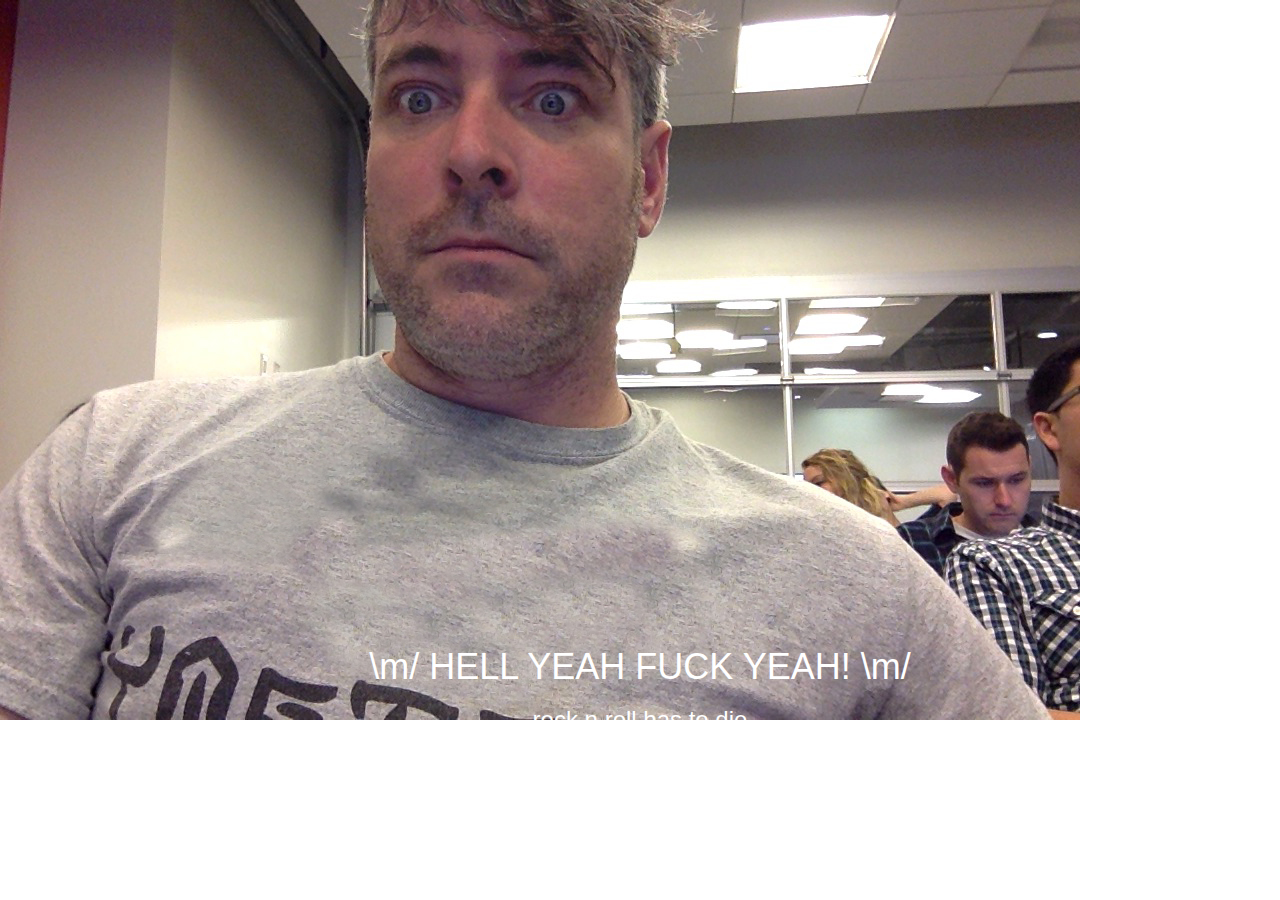
==== index.html @ 11564094 "Initial commit" ====
<!DOCTYPE html>
<html>
	<head>
		<title>Landing Page</title>
		<link rel="stylesheet" type="text/css" href="style.css"/>
		<link rel="stylesheet" href="https://maxcdn.bootstrapcdn.com/bootstrap/3.2.0/css/bootstrap.min.css">
	</head>

	<body>
		<div class="container">
			<div class="row">
				<div class="col-md-12">
					<div class="intro-message">
						<h1>
							\m/  HELL YEAH FUCK YEAH!  \m/
						</h1>
						<h3>
							rock n roll has to die
						</h3>
					</div>
				</div>
			</div>
		</div>

	

	</body>

</html>
---- style.css ----
.intro-message {
	text-align: center;
	padding-top: 55%;
	padding-bottom: 10%;
	color: #fff;
}
body {
	background: url(intro_bg2.jpg) no-repeat;
}
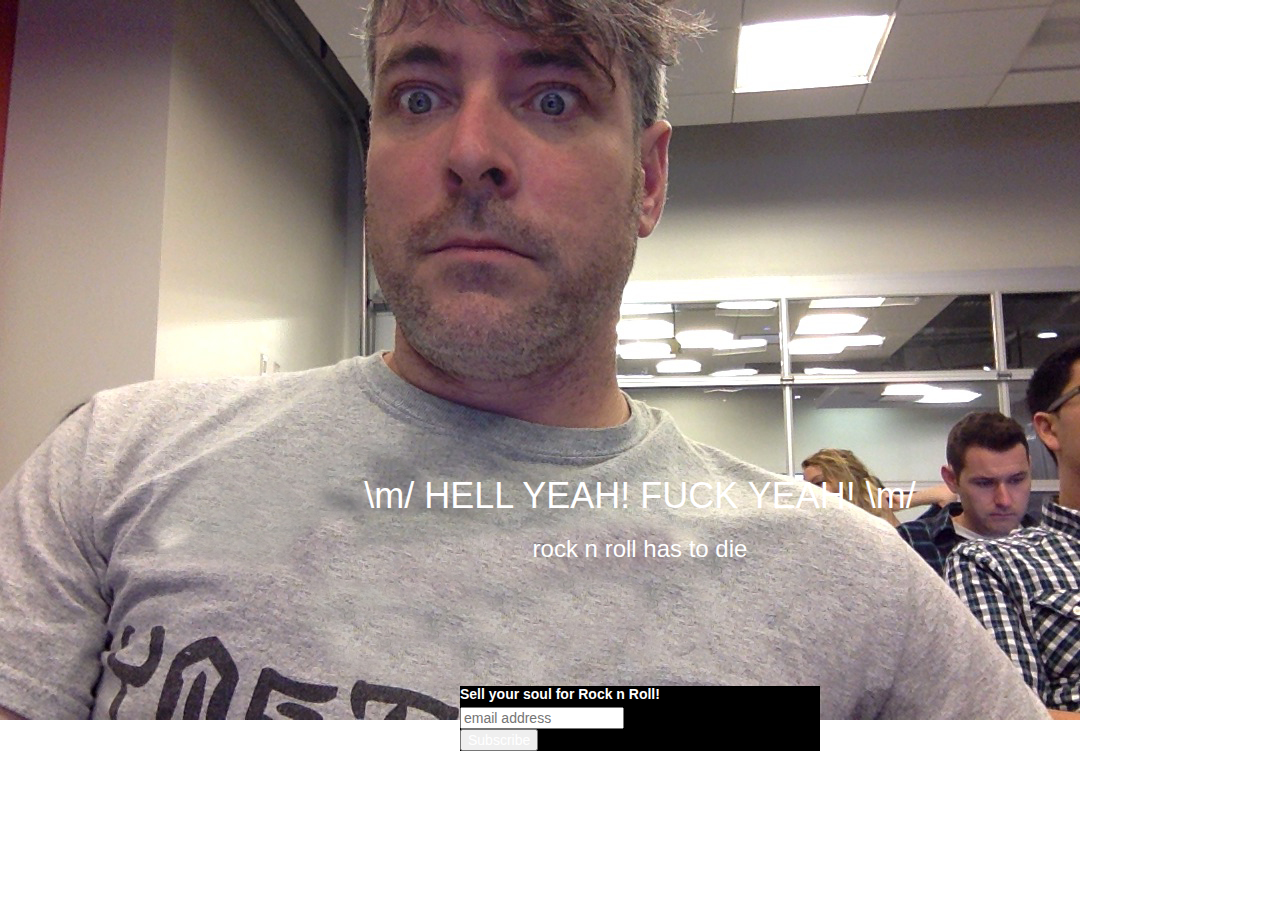
==== commit fbee6d63: "H1 Change" ====
--- a/index.html
+++ b/index.html
@@ -12,11 +12,39 @@
 				<div class="col-md-12">
 					<div class="intro-message">
 						<h1>
-							\m/  HELL YEAH FUCK YEAH!  \m/
+							\m/  HELL YEAH! FUCK YEAH!  \m/
 						</h1>
 						<h3>
 							rock n roll has to die
 						</h3>
+					</div>
+				</div>
+			</div>
+			<div class="row">
+				<div class="col-md-4 col-md-offset-4">
+					<div class="singup-form">
+
+<!-- Begin MailChimp Signup Form -->
+<link href="//cdn-images.mailchimp.com/embedcode/slim-081711.css" rel="stylesheet" type="text/css">
+<style type="text/css">
+	#mc_embed_signup{background:#000; clear:left; font:14px Helvetica,Arial,sans-serif; }
+	/* Add your own MailChimp form style overrides in your site stylesheet or in this style block.
+	   We recommend moving this block and the preceding CSS link to the HEAD of your HTML file. */
+</style>
+<div id="mc_embed_signup">
+<form action="//patronsaintpictures.us9.list-manage.com/subscribe/post?u=95b855ea7146866e6e71f2170&amp;id=4761222529" method="post" id="mc-embedded-subscribe-form" name="mc-embedded-subscribe-form" class="validate" target="_blank" novalidate>
+    <div id="mc_embed_signup_scroll">
+	<label for="mce-EMAIL">Sell your soul for Rock n Roll!</label>
+	<input type="email" value="" name="EMAIL" class="email" id="mce-EMAIL" placeholder="email address" required>
+    <!-- real people should not fill this in and expect good things - do not remove this or risk form bot signups-->
+    <div style="position: absolute; left: -5000px;"><input type="text" name="b_95b855ea7146866e6e71f2170_4761222529" tabindex="-1" value=""></div>
+    <div class="clear"><input type="submit" value="Subscribe" name="subscribe" id="mc-embedded-subscribe" class="button"></div>
+    </div>
+</form>
+</div>
+
+<!--End mc_embed_signup-->
+
 					</div>
 				</div>
 			</div>
--- a/style.css
+++ b/style.css
@@ -1,9 +1,11 @@
 .intro-message {
 	text-align: center;
-	padding-top: 55%;
+	padding-top: 40%;
 	padding-bottom: 10%;
 	color: #fff;
 }
 body {
 	background: url(intro_bg2.jpg) no-repeat;
 }
+.singup-form { color: #fff;
+}
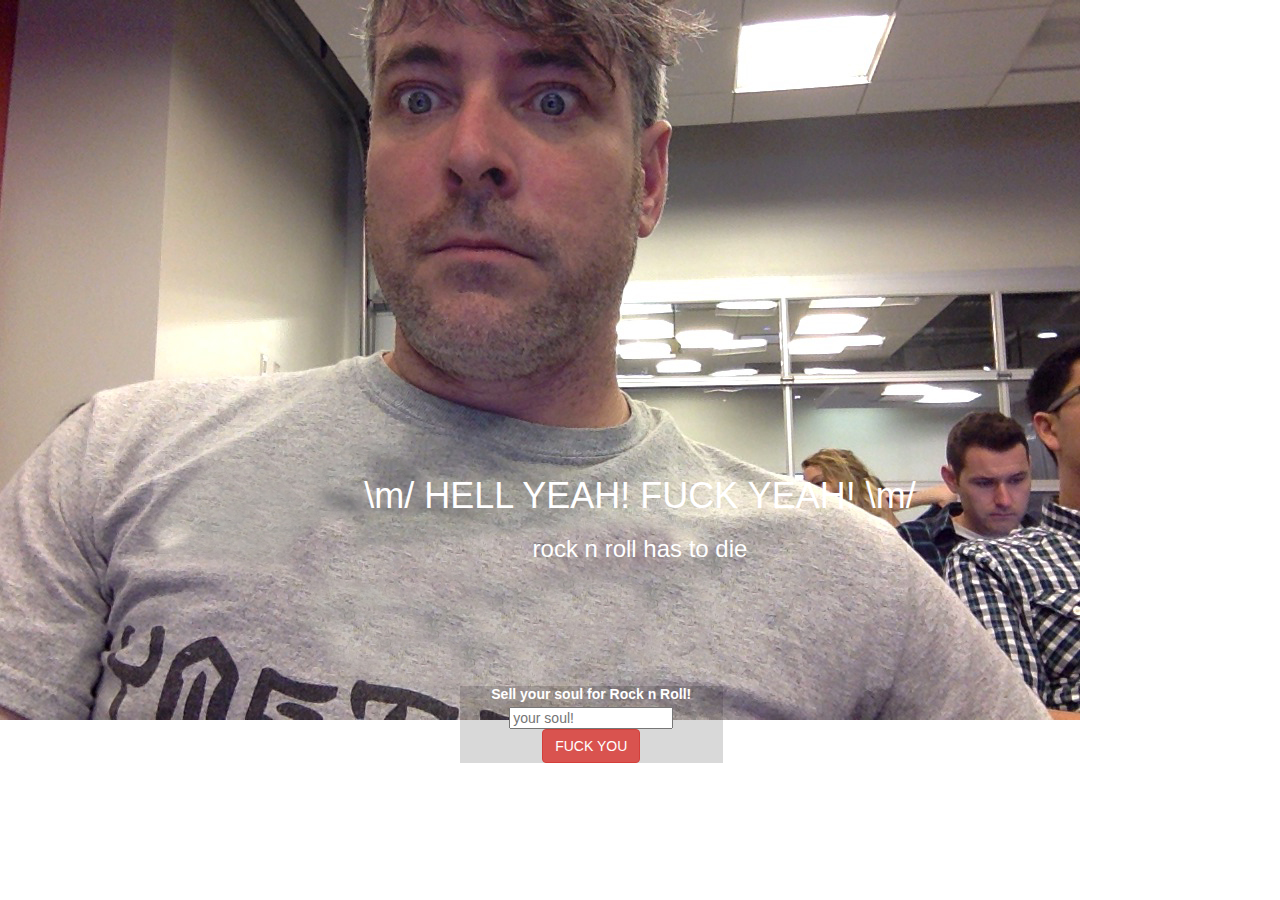
==== commit e22ab83b: "Awesome Stuff" ====
--- a/index.html
+++ b/index.html
@@ -21,13 +21,13 @@
 				</div>
 			</div>
 			<div class="row">
-				<div class="col-md-4 col-md-offset-4">
+				<div class="col-md-3 col-md-offset-4">
 					<div class="singup-form">
 
 <!-- Begin MailChimp Signup Form -->
 <link href="//cdn-images.mailchimp.com/embedcode/slim-081711.css" rel="stylesheet" type="text/css">
 <style type="text/css">
-	#mc_embed_signup{background:#000; clear:left; font:14px Helvetica,Arial,sans-serif; }
+	#mc_embed_signup{background: rgba(0, 0, 0, 0.15); clear:left; font:14px Helvetica,Arial,sans-serif; }
 	/* Add your own MailChimp form style overrides in your site stylesheet or in this style block.
 	   We recommend moving this block and the preceding CSS link to the HEAD of your HTML file. */
 </style>
@@ -35,10 +35,10 @@
 <form action="//patronsaintpictures.us9.list-manage.com/subscribe/post?u=95b855ea7146866e6e71f2170&amp;id=4761222529" method="post" id="mc-embedded-subscribe-form" name="mc-embedded-subscribe-form" class="validate" target="_blank" novalidate>
     <div id="mc_embed_signup_scroll">
 	<label for="mce-EMAIL">Sell your soul for Rock n Roll!</label>
-	<input type="email" value="" name="EMAIL" class="email" id="mce-EMAIL" placeholder="email address" required>
+	<input type="email" value="" name="EMAIL" class="email" id="mce-EMAIL" placeholder="your soul!" required>
     <!-- real people should not fill this in and expect good things - do not remove this or risk form bot signups-->
     <div style="position: absolute; left: -5000px;"><input type="text" name="b_95b855ea7146866e6e71f2170_4761222529" tabindex="-1" value=""></div>
-    <div class="clear"><input type="submit" value="Subscribe" name="subscribe" id="mc-embedded-subscribe" class="button"></div>
+    <div class="clear"><input type="submit" value="FUCK YOU" name="subscribe" id="mc-embedded-subscribe" class="btn btn-danger"></div>
     </div>
 </form>
 </div>
--- a/style.css
+++ b/style.css
@@ -7,5 +7,7 @@
 body {
 	background: url(intro_bg2.jpg) no-repeat;
 }
-.singup-form { color: #fff;
+.singup-form { 
+	color: #fff;
+	text-align: center;
 }
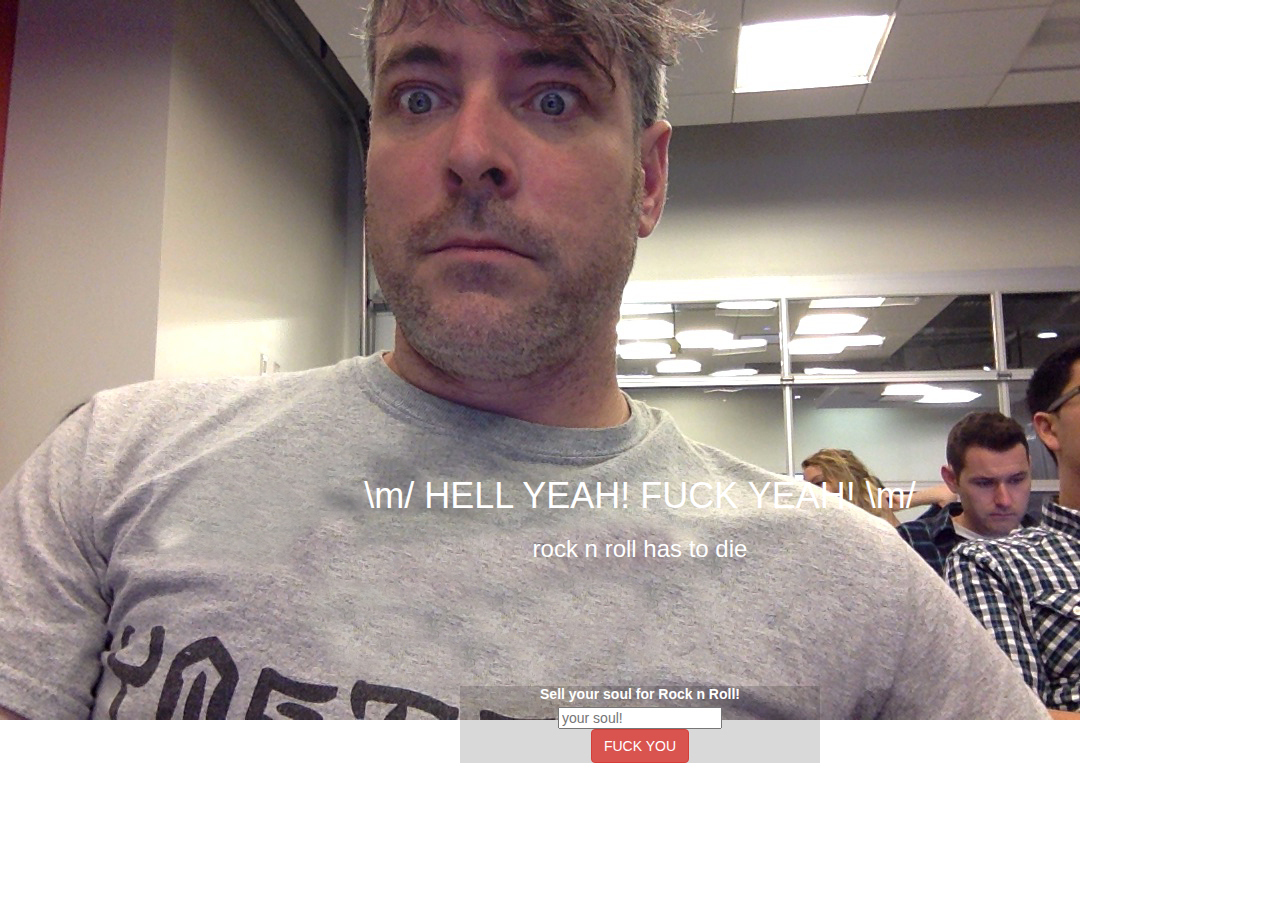
==== commit c448d4e6: "email column" ====
--- a/index.html
+++ b/index.html
@@ -21,7 +21,7 @@
 				</div>
 			</div>
 			<div class="row">
-				<div class="col-md-3 col-md-offset-4">
+				<div class="col-md-4 col-md-offset-4">
 					<div class="singup-form">
 
 <!-- Begin MailChimp Signup Form -->
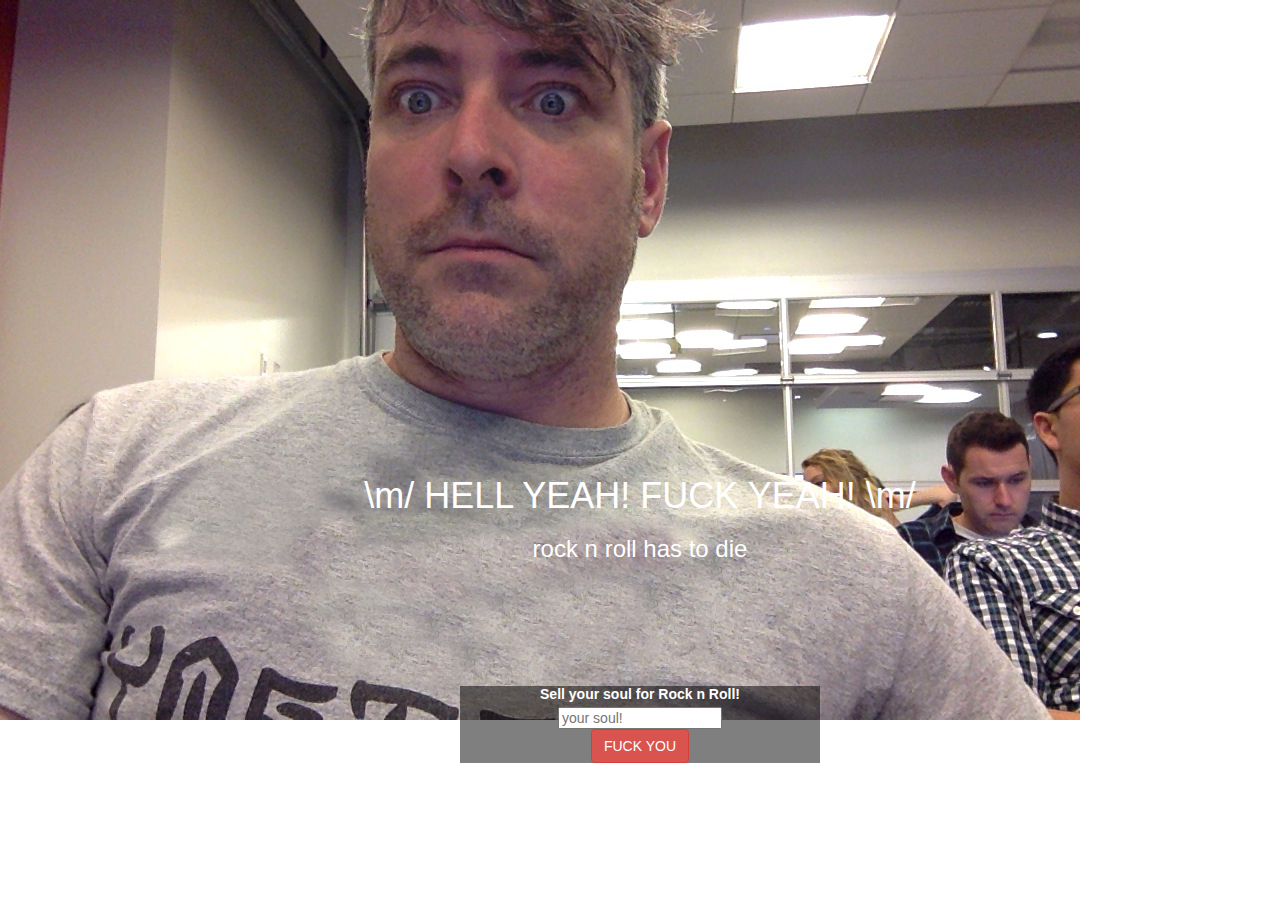
==== commit bb306050: "alpha change" ====
--- a/index.html
+++ b/index.html
@@ -27,7 +27,7 @@
 <!-- Begin MailChimp Signup Form -->
 <link href="//cdn-images.mailchimp.com/embedcode/slim-081711.css" rel="stylesheet" type="text/css">
 <style type="text/css">
-	#mc_embed_signup{background: rgba(0, 0, 0, 0.15); clear:left; font:14px Helvetica,Arial,sans-serif; }
+	#mc_embed_signup{background: rgba(0, 0, 0, 0.50); clear:left; font:14px Helvetica,Arial,sans-serif; }
 	/* Add your own MailChimp form style overrides in your site stylesheet or in this style block.
 	   We recommend moving this block and the preceding CSS link to the HEAD of your HTML file. */
 </style>
--- a/style.css
+++ b/style.css
@@ -11,3 +11,6 @@
 	color: #fff;
 	text-align: center;
 }
+.email {
+	color: #000;
+}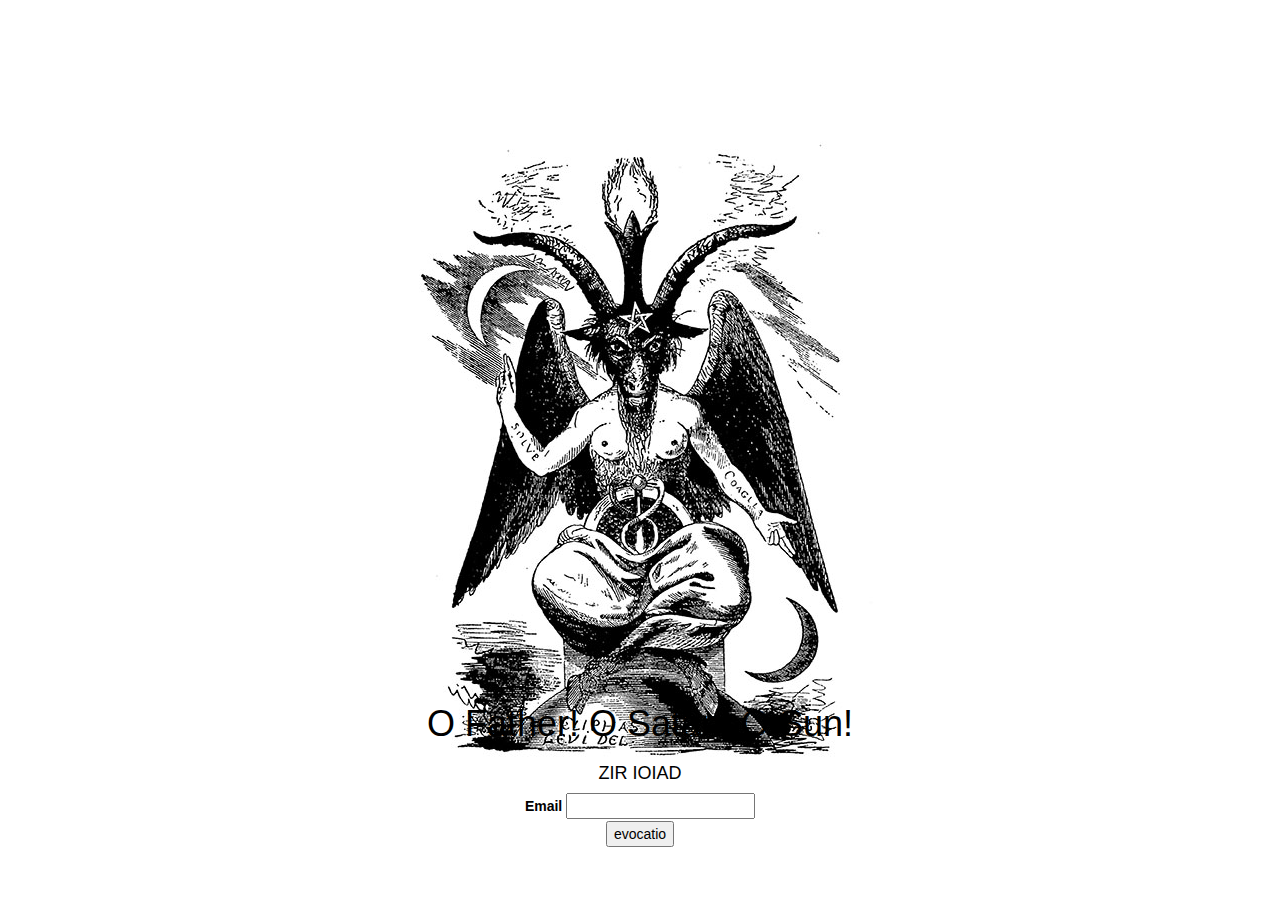
==== commit 60c3956f: "new email" ====
--- a/index.html
+++ b/index.html
@@ -6,39 +6,36 @@
 		<link rel="stylesheet" href="https://maxcdn.bootstrapcdn.com/bootstrap/3.2.0/css/bootstrap.min.css">
 	</head>
 
-	<body>
-		<div class="container">
-			<div class="row">
-				<div class="col-md-12">
-					<div class="intro-message">
-						<h1>
-							\m/  HELL YEAH! FUCK YEAH!  \m/
-						</h1>
-						<h3>
-							rock n roll has to die
-						</h3>
+		<body>
+			<div class="container">
+				<div class="row">
+					<div class="col-md-12">
+						<div class="intro-message">
+							<h1>
+								O Father! O Satan! O Sun!
+							</h1>
+						</div>
 					</div>
 				</div>
-			</div>
 			<div class="row">
 				<div class="col-md-4 col-md-offset-4">
 					<div class="singup-form">
 
 <!-- Begin MailChimp Signup Form -->
-<link href="//cdn-images.mailchimp.com/embedcode/slim-081711.css" rel="stylesheet" type="text/css">
-<style type="text/css">
-	#mc_embed_signup{background: rgba(0, 0, 0, 0.50); clear:left; font:14px Helvetica,Arial,sans-serif; }
-	/* Add your own MailChimp form style overrides in your site stylesheet or in this style block.
-	   We recommend moving this block and the preceding CSS link to the HEAD of your HTML file. */
-</style>
 <div id="mc_embed_signup">
-<form action="//patronsaintpictures.us9.list-manage.com/subscribe/post?u=95b855ea7146866e6e71f2170&amp;id=4761222529" method="post" id="mc-embedded-subscribe-form" name="mc-embedded-subscribe-form" class="validate" target="_blank" novalidate>
+<form action="//github.us9.list-manage.com/subscribe/post?u=b583fcafefe2dccd6bbef9e06&amp;id=99ea2282cc" method="post" id="mc-embedded-subscribe-form" name="mc-embedded-subscribe-form" class="validate" target="_blank" novalidate>
     <div id="mc_embed_signup_scroll">
-	<label for="mce-EMAIL">Sell your soul for Rock n Roll!</label>
-	<input type="email" value="" name="EMAIL" class="email" id="mce-EMAIL" placeholder="your soul!" required>
-    <!-- real people should not fill this in and expect good things - do not remove this or risk form bot signups-->
-    <div style="position: absolute; left: -5000px;"><input type="text" name="b_95b855ea7146866e6e71f2170_4761222529" tabindex="-1" value=""></div>
-    <div class="clear"><input type="submit" value="FUCK YOU" name="subscribe" id="mc-embedded-subscribe" class="btn btn-danger"></div>
+	<h4>ZIR IOIAD</h4>
+<div class="mc-field-group">
+	<label for="mce-EMAIL">Email</label>
+	<input type="email" value="" name="EMAIL" class="required email" id="mce-EMAIL">
+</div>
+	<div id="mce-responses" class="clear">
+		<div class="response" id="mce-error-response" style="display:none"></div>
+		<div class="response" id="mce-success-response" style="display:none"></div>
+	</div>    <!-- real people should not fill this in and expect good things - do not remove this or risk form bot signups-->
+    <div style="position: absolute; left: -5000px;"><input type="text" name="b_b583fcafefe2dccd6bbef9e06_99ea2282cc" tabindex="-1" value=""></div>
+    <div class="clear"><input type="submit" value="evocatio" name="subscribe" id="mc-embedded-subscribe" class="button"></div>
     </div>
 </form>
 </div>
@@ -48,20 +45,6 @@
 					</div>
 				</div>
 			</div>
-		</div>
-
-	
 
 	</body>
-
 </html>
-
-
-
-
-
-
-
-
-
-
--- a/style.css
+++ b/style.css
@@ -1,14 +1,17 @@
 .intro-message {
-	text-align: center;
-	padding-top: 40%;
-	padding-bottom: 10%;
-	color: #fff;
+	text-align: center ;
+	padding-top: 60%;
+	padding-bottom: 0%;
+	color: #000;
 }
 body {
-	background: url(intro_bg2.jpg) no-repeat;
+	background: url(baphomet.jpg) no-repeat;
+	background-repeat: no-repeat;
+    background-attachment: fixed;
+    background-position: center; 
 }
 .singup-form { 
-	color: #fff;
+	color: #000;
 	text-align: center;
 }
 .email {
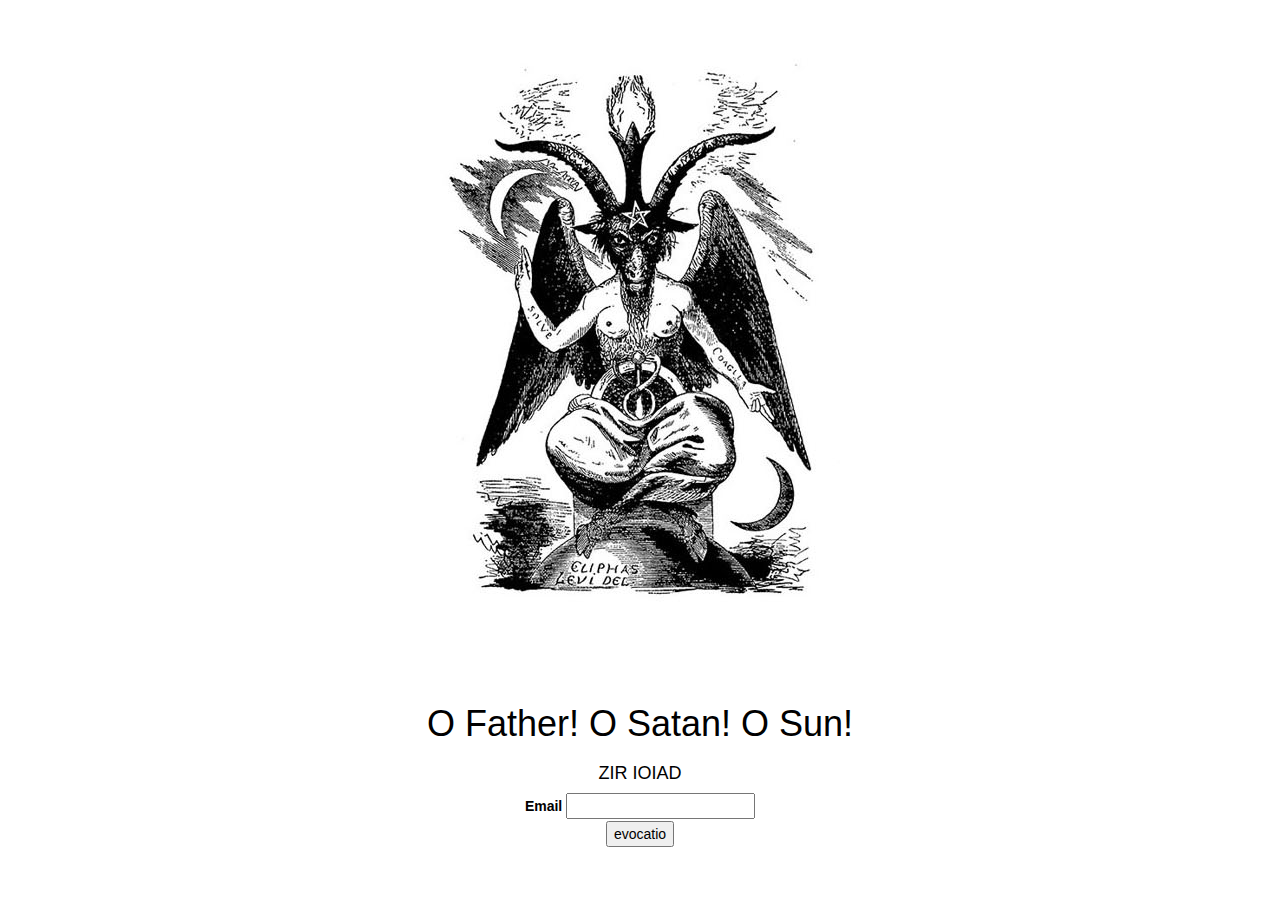
==== commit 56958048: "browser name" ====
--- a/index.html
+++ b/index.html
@@ -1,7 +1,7 @@
 <!DOCTYPE html>
 <html>
 	<head>
-		<title>Landing Page</title>
+		<title>O Father! O Satan! O Sun!</title>
 		<link rel="stylesheet" type="text/css" href="style.css"/>
 		<link rel="stylesheet" href="https://maxcdn.bootstrapcdn.com/bootstrap/3.2.0/css/bootstrap.min.css">
 	</head>
